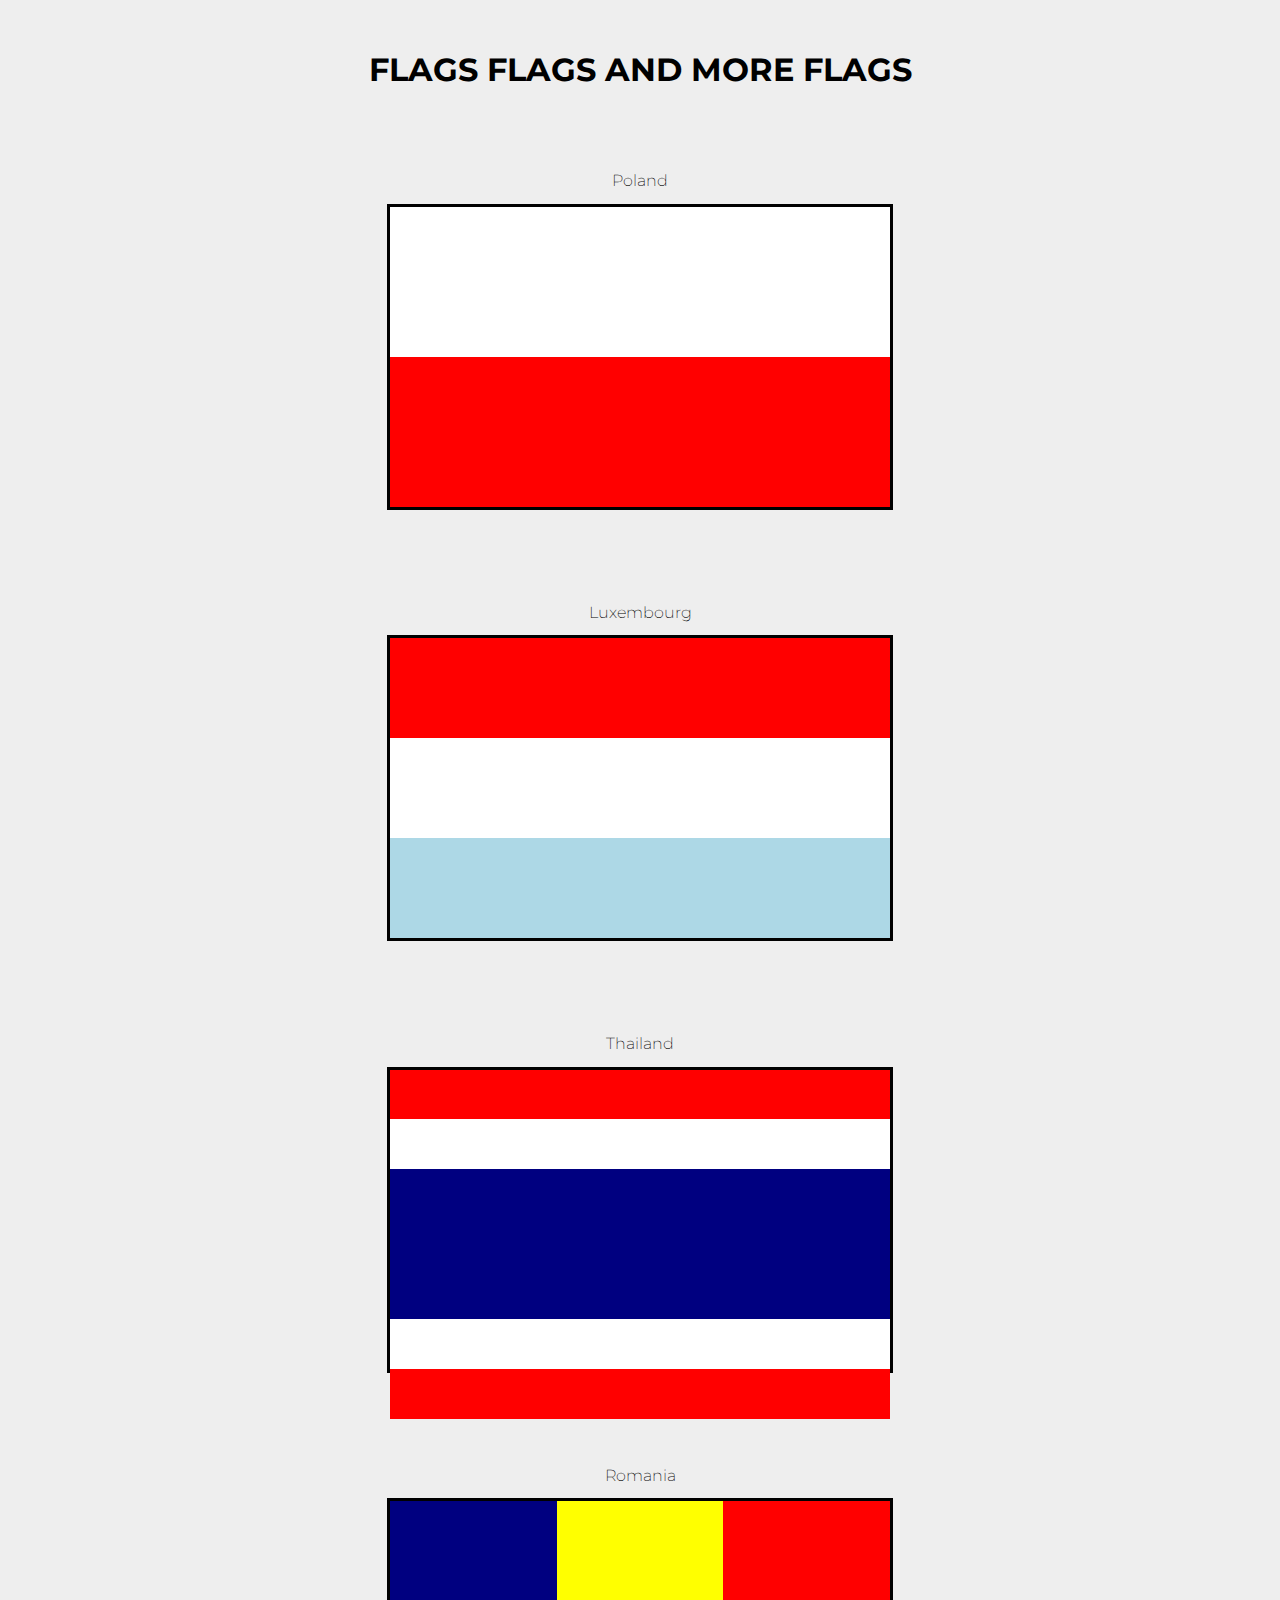
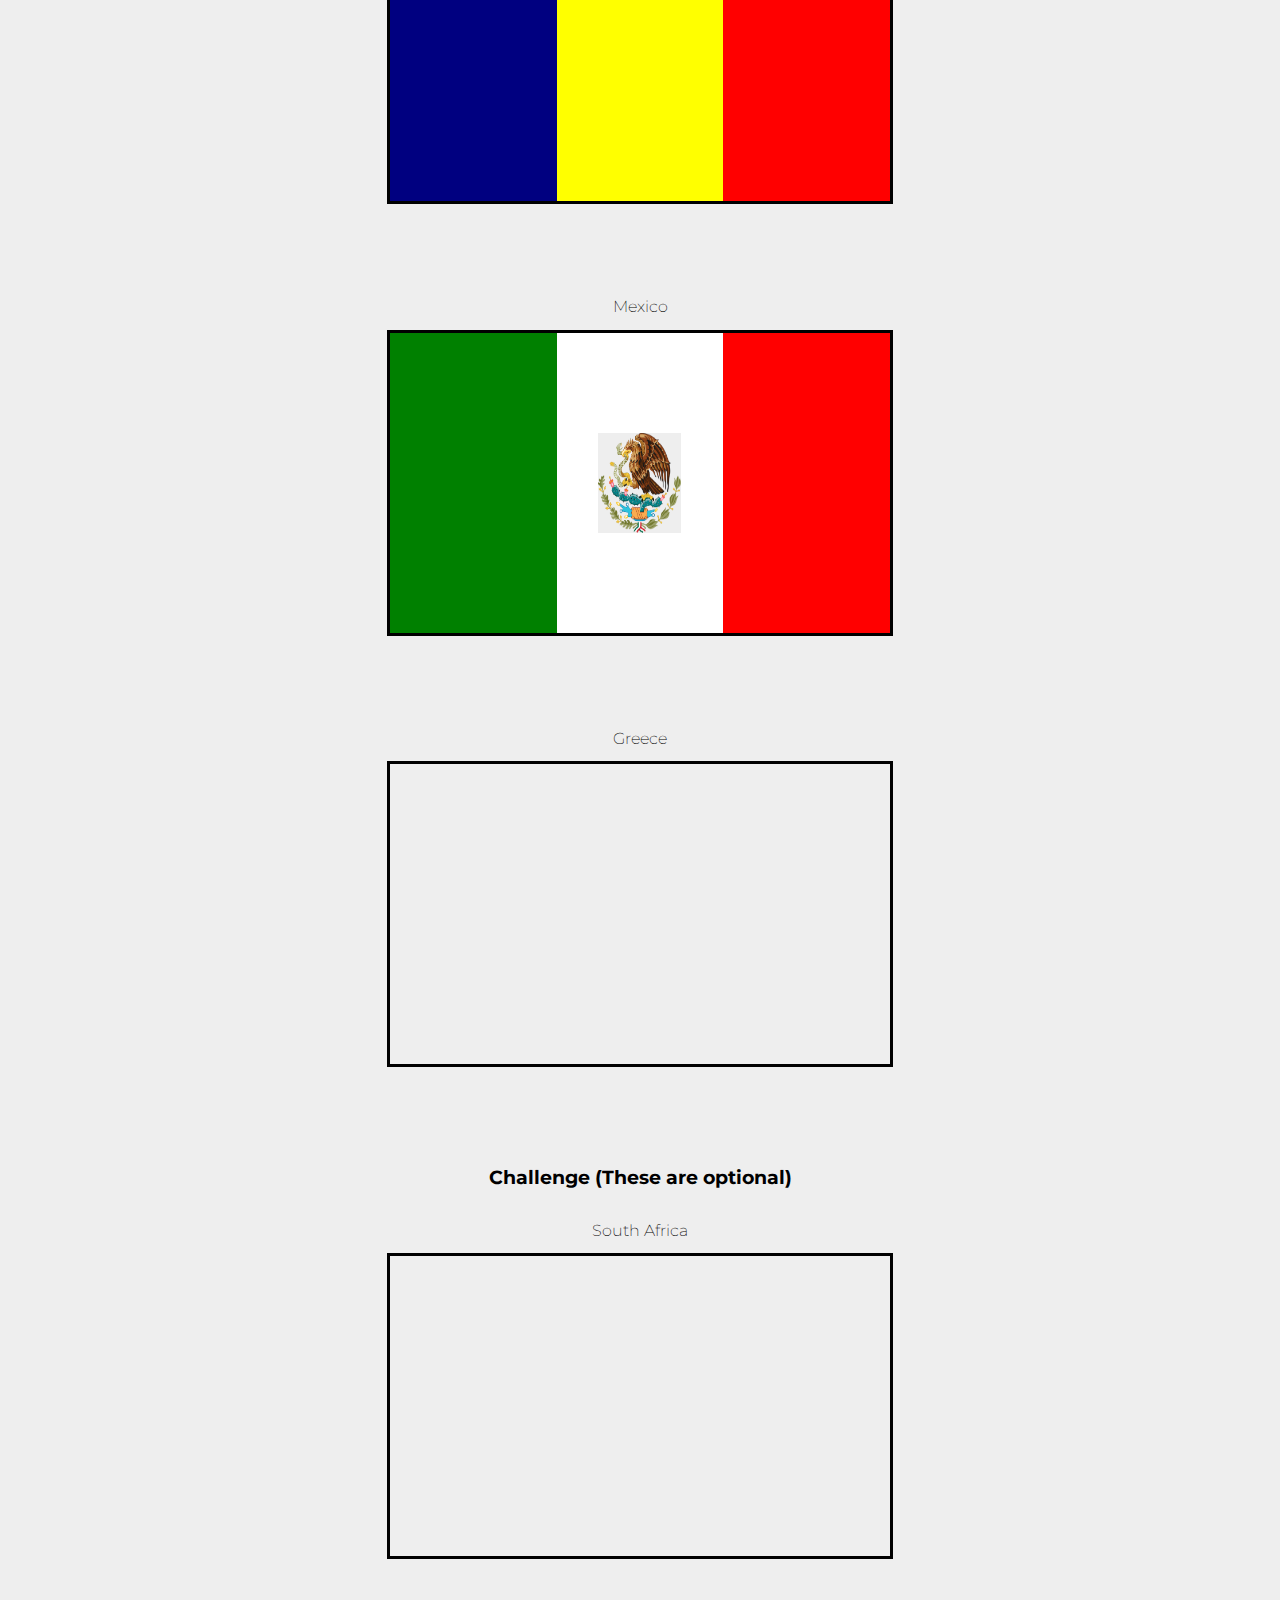
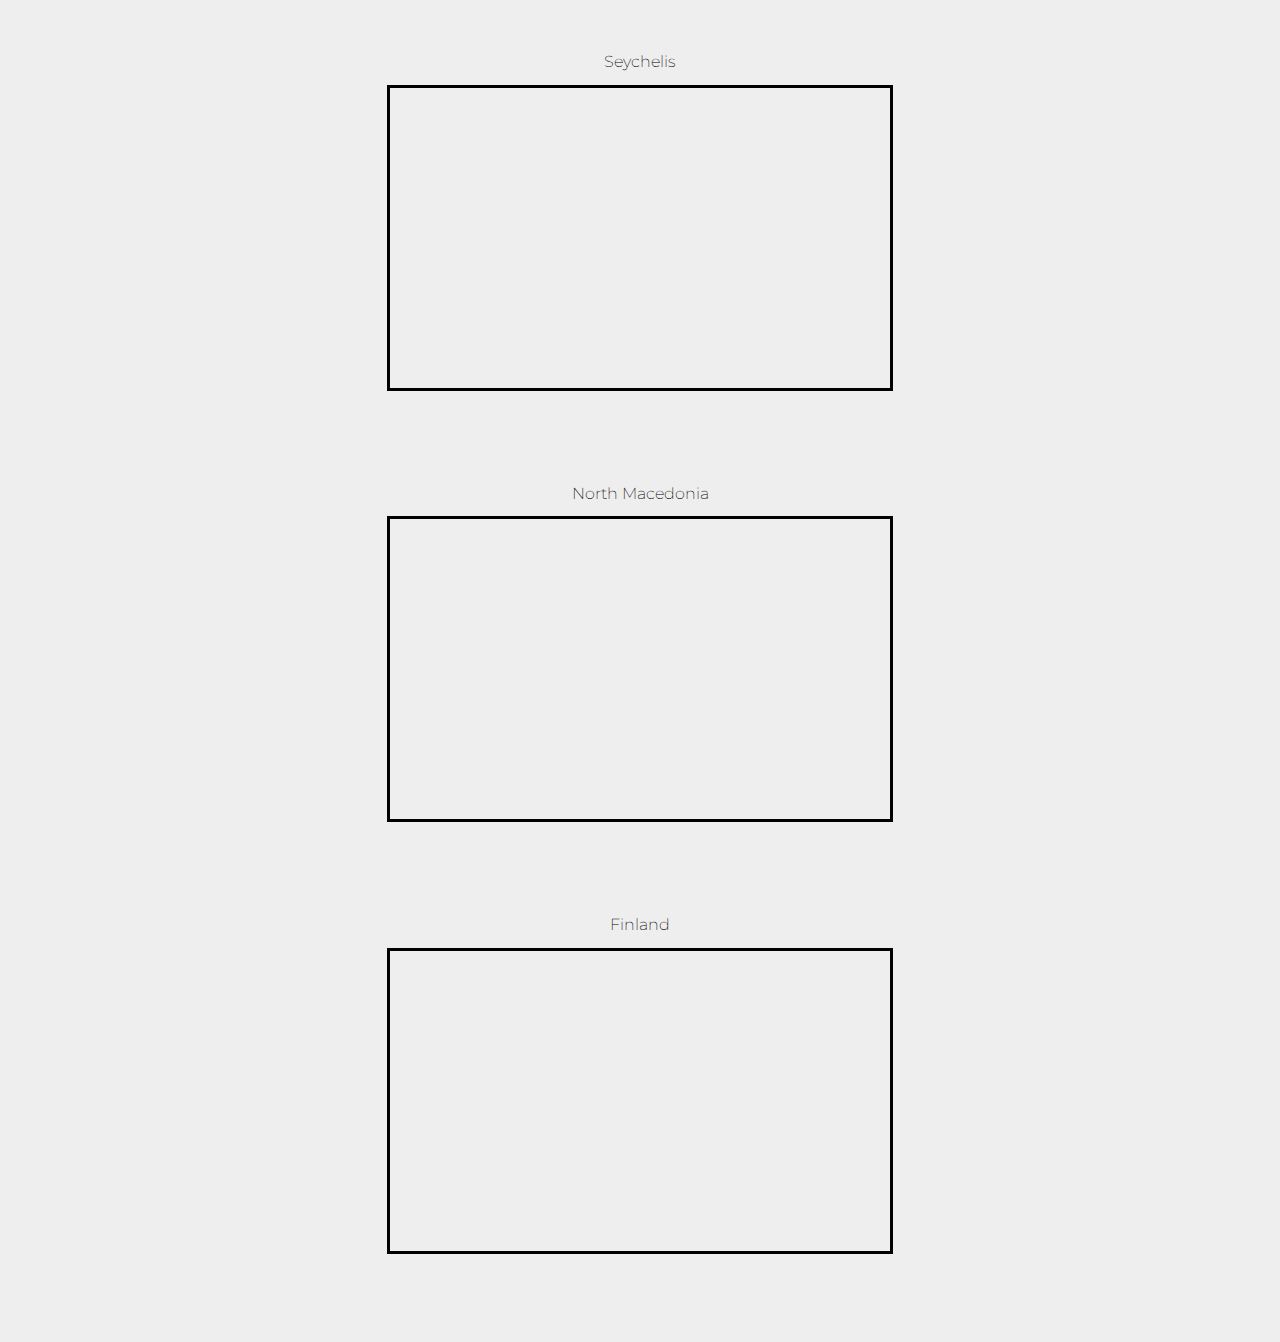
==== sp22-homework2-starter-main/index.html @ ebcae00e "hw2" ====
<!DOCTYPE html> 
<head>
    <link rel="preconnect" href="https://fonts.gstatic.com" />
    <link
      href="https://fonts.googleapis.com/css2?family=Montserrat:ital,wght@0,100;0,200;0,300;0,400;0,500;0,600;0,700;0,800;0,900;1,100;1,200;1,300;1,400;1,500;1,600;1,700;1,800;1,900&display=swap"
      rel="stylesheet"
    />
    <link rel="stylesheet" href="styles.css" />
  </head>
  
  <h1 id="intro">FLAGS FLAGS AND MORE FLAGS</h1>
  
  <br />
  
  <!-- Some flags already have some css elements added in... You are expected to finish the rest.-->
  
  <!-- Also feel free to edit the HTML or CSS files as you like-->
  <!-- You are not restricted to the template!-->
  
  <div class="insideborder">
    <h2>Poland</h2>
    <div class="flag">
      <div class="white twovert"></div>
      <div class="red twovert"></div>
    </div>
  
    <h2>Luxembourg</h2>
    <div class="flag">
      <div class="red threevert"></div>
      <div class="white threevert"></div>
      <div class = "lightblue threevert"></div>
      <!-- Finish rest of flag here here -->
    </div>
  
    <h2>Thailand</h2>
    <div class="flag">
      <div class = "red sixvert"></div>
      <div class = "white sixvert"></div>
      <div class = "navy twovert"></div>
      <div class = "white sixvert"></div>
      <div class = "red sixvert"></div>
      <!-- insert flag here -->
    </div>
  
    <h2>Romania</h2>
    <div class="flag horiz">
      <div class = "navy threehoriz"></div>
      <div class = "yellow threehoriz"></div>
      <div class = "red threehoriz"></div>
      <!-- insert flag here -->
    </div>
  
    <h2>Mexico</h2>
    <div class="flag horiz">
      <div class = "green threehoriz"></div>
      <div class = "white threehoriz">
        <img src = "mexico.png" width = "83.33" height = "100" class = "mexico">

      </div>
      <div class = "red threehoriz"></div>
      <!-- insert flag here -->
    </div>
  
    <h2>Greece</h2>
    <div class="flag horiz">
        <div class = "box navy ninehoriz"></div>
        <div class = "box navy ninehoriz"></div>
        <div class = "box navy ninehoriz"></div>
        <div class = "box navy ninehoriz"></div>
        <div class = "box navy ninehoriz"></div>
        <div class = "vert line white"></div>
        <!-- <div class = "navy ninehoriz"></div>
        <div class = "white ninehoriz"></div>
        <div class = "navy ninehoriz"></div>
        <div class = "white ninehoriz"></div>
        <div class = "navy ninehoriz"></div> -->
        <div class = "white ninehoriz"></div>
        <div class = "navy ninehoriz"></div>
        <div class = "white ninehoriz"></div>
        <div class = "navy ninehoriz"></div>


      <!-- insert flag here -->
    </div>
  
    <h3>Challenge (These are optional)</h3>
  
    <h2>South Africa</h2>
    <div class="flag">
      <!-- insert flag here -->
    </div>
  
    <h2>Seychelis</h2>
    <div class="flag">
      <!-- insert flag here -->
    </div>
  
    <h2>North Macedonia</h2>
    <div class="flag">
      <!-- insert flag here -->
    </div>
  
    <h2>Finland</h2>
    <div class="flag">
      <!-- insert flag here -->
    </div>
  </div>
---- sp22-homework2-starter-main/styles.css ----
/* Ignore following classes */

* {
    font-family: "Montserrat", sans-serif;
    background-color: #eeeeee;
  }
  
  #intro {
    color: rgb(0, 0, 0);
    text-align: center;
    margin: 50px;
  }
  
  .insideborder {
    display: flex;
    flex-direction: column;
    align-items: center;
  }
  
  .para {
    font-weight: 300;
    margin-left: 10px;
  }
  
  h2 {
    font-size: medium;
    font-weight: 200;
  }
  

  
  /* Classes that you might find useful */
  /* Note* These classes do not cover every possibloe case to build you flags, you will have to continue to add your own*/
  
  .flag {
    height: 300px;
    width: 500px;
    border-style: solid;
    margin-bottom: 5rem;
  }
  
  .horiz {
    display: flex;
    flex-direction: row;
  }
  .vert {
    display: flex;
    flex-direction: column;
  }
  
  .twovert {
    height: 50%;
  }
  
  .threevert {
    height: 33.3%;
  }
  
  .threehoriz {
    width: 33.3%;
  }
  
  .sixvert {
    height: 16.6%
  }
  .ninevert { 
    height: 11.1%
  }
  .ninehoriz {
    height: 11.1%
  }
  .box{
    /* position: relative; */
    z-index: 1;
  }
  .thirtyvert {
    height: 2.702702702%;
  }
  .line {
    z-index: 1;
    position:relative;

  }
  
  .skinny {
    height: 17.5%;
  }
  
  .fat {
    height: 30%;
  }
  
  .circle {
    border-radius: 50%;
    height: 200px;
    width: 200px;
    position: relative;
    left: 85px;
    top: 50px;

  }
  .mexico {
    margin-top: 100px;
    margin-left: 41.66px;
    /* justify-content: center; */
    /* padding-right:  */
  }  
  .topright {
    height: 50px;
    width: 20px;
    display: flex;
  }
  /* Colors/ Feel free to add your own! */
  
  .red {
    background-color: red;
  }
  
  .orange {
    background-color: orange;
  }
  
  .yellow {
    background-color: yellow;
  }
  
  .green {
    background-color: green;
  }
  
  .blue {
    background-color: blue;
  }
  
  .lightblue {
    background-color: lightblue;
  }
  
  .purple {
    background-color: purple;
  }
  
  .white {
    background-color: #fff;
  }
  
  .navy { 
    background-color: navy;
  }
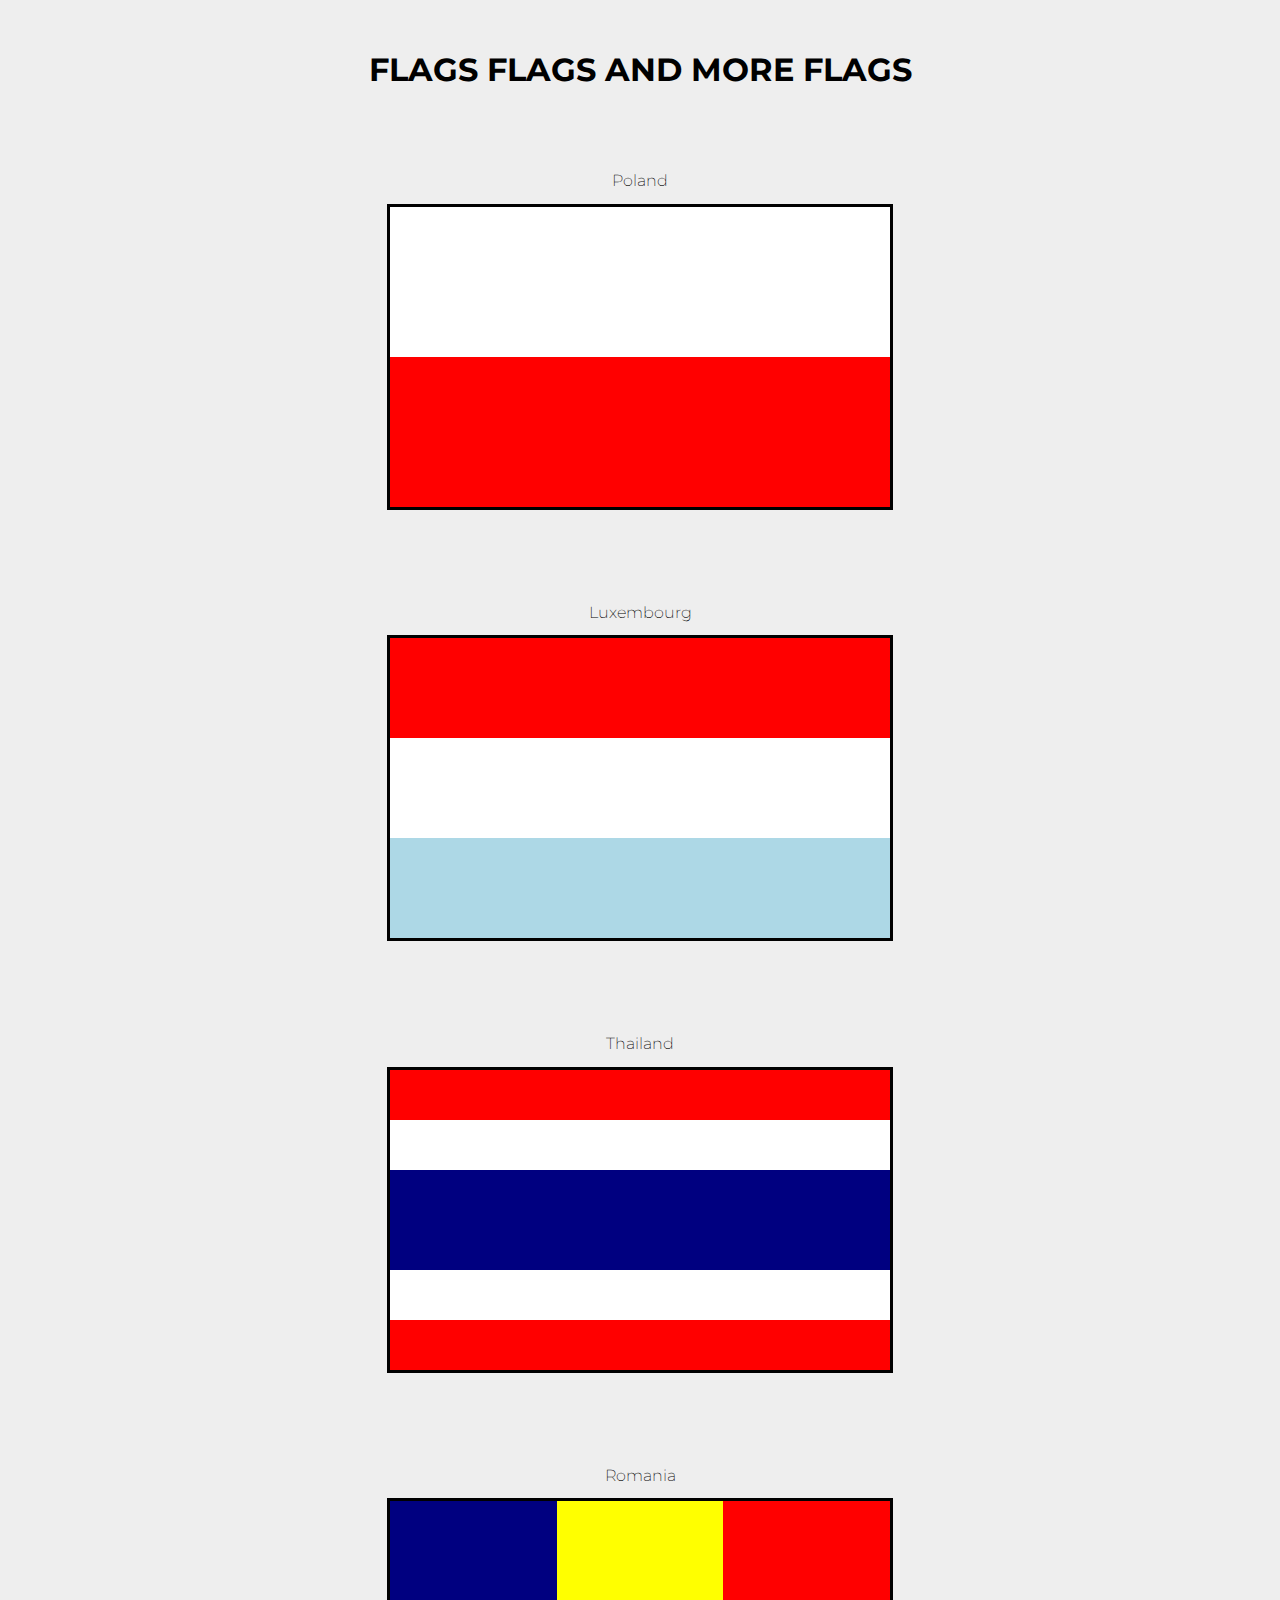
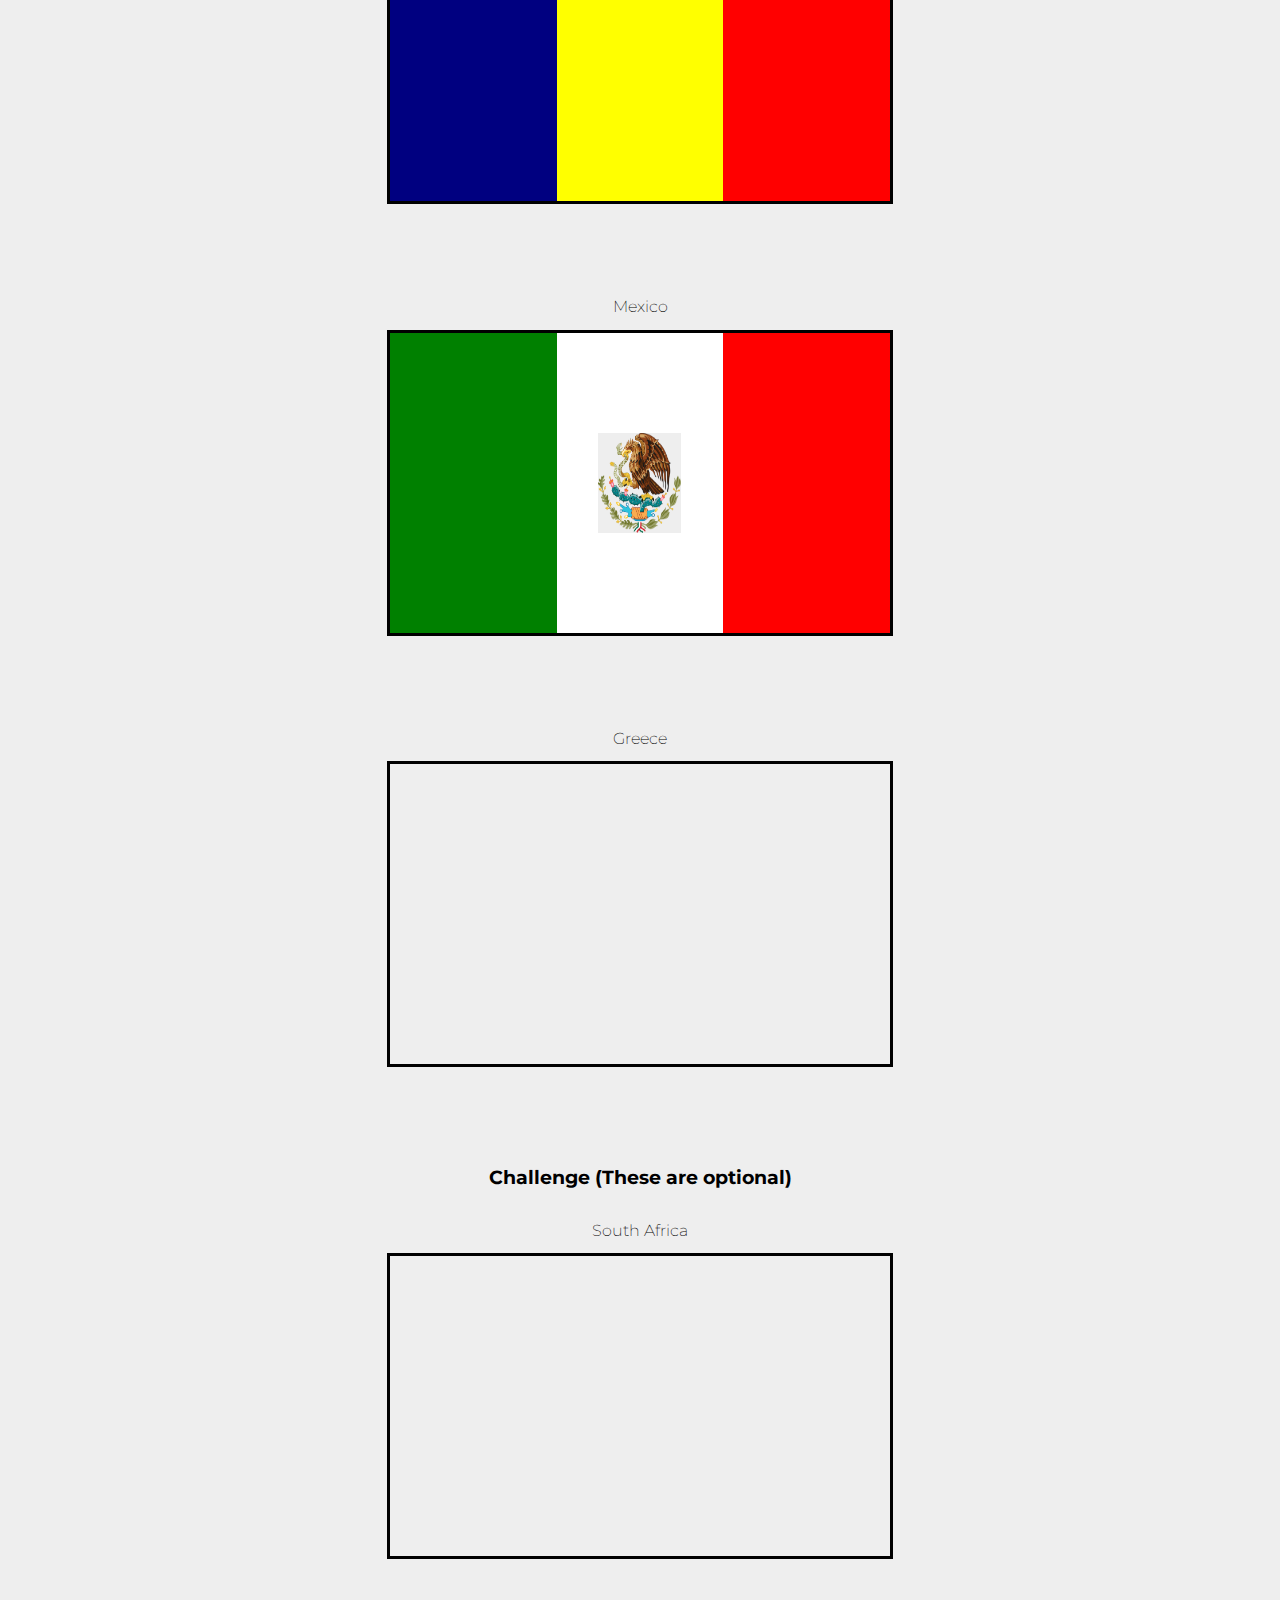
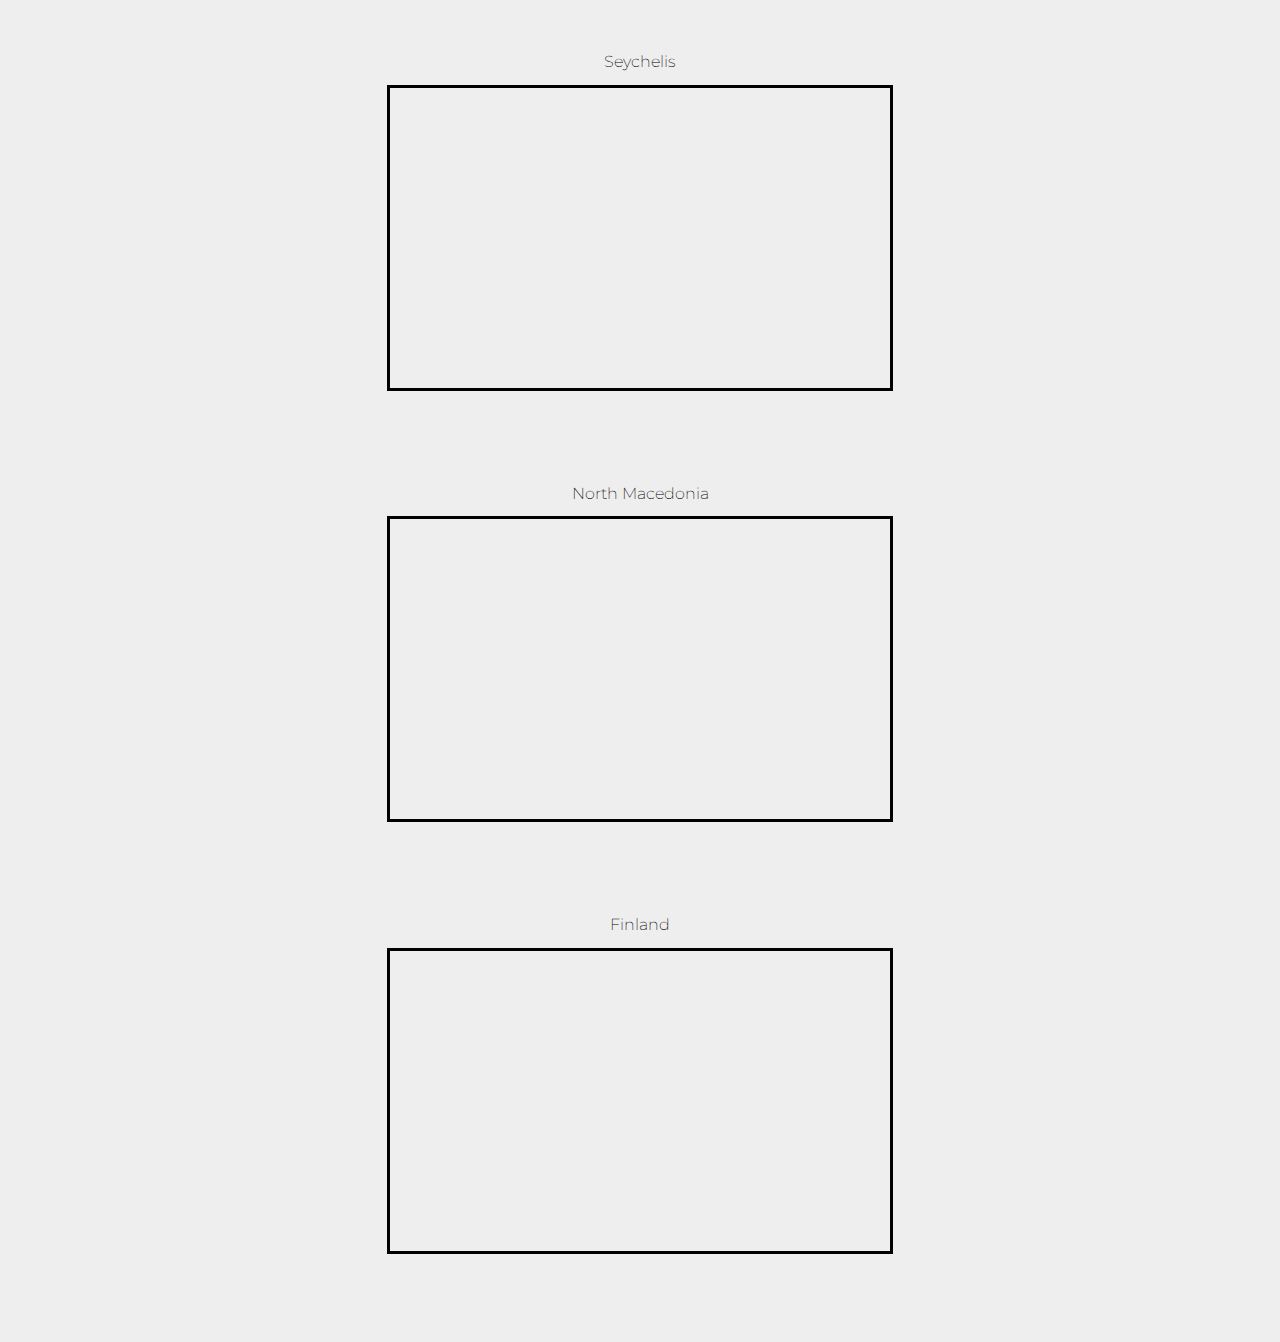
==== commit 415d9dde: "update" ====
--- a/sp22-homework2-starter-main/index.html
+++ b/sp22-homework2-starter-main/index.html
@@ -36,7 +36,9 @@
     <div class="flag">
       <div class = "red sixvert"></div>
       <div class = "white sixvert"></div>
-      <div class = "navy twovert"></div>
+      <div class = "navy sixvert"></div>
+      <div class = "navy sixvert"></div>
+
       <div class = "white sixvert"></div>
       <div class = "red sixvert"></div>
       <!-- insert flag here -->
--- a/sp22-homework2-starter-main/styles.css
+++ b/sp22-homework2-starter-main/styles.css
@@ -61,7 +61,7 @@
   }
   
   .sixvert {
-    height: 16.6%
+    height: 16.66666666%
   }
   .ninevert { 
     height: 11.1%
